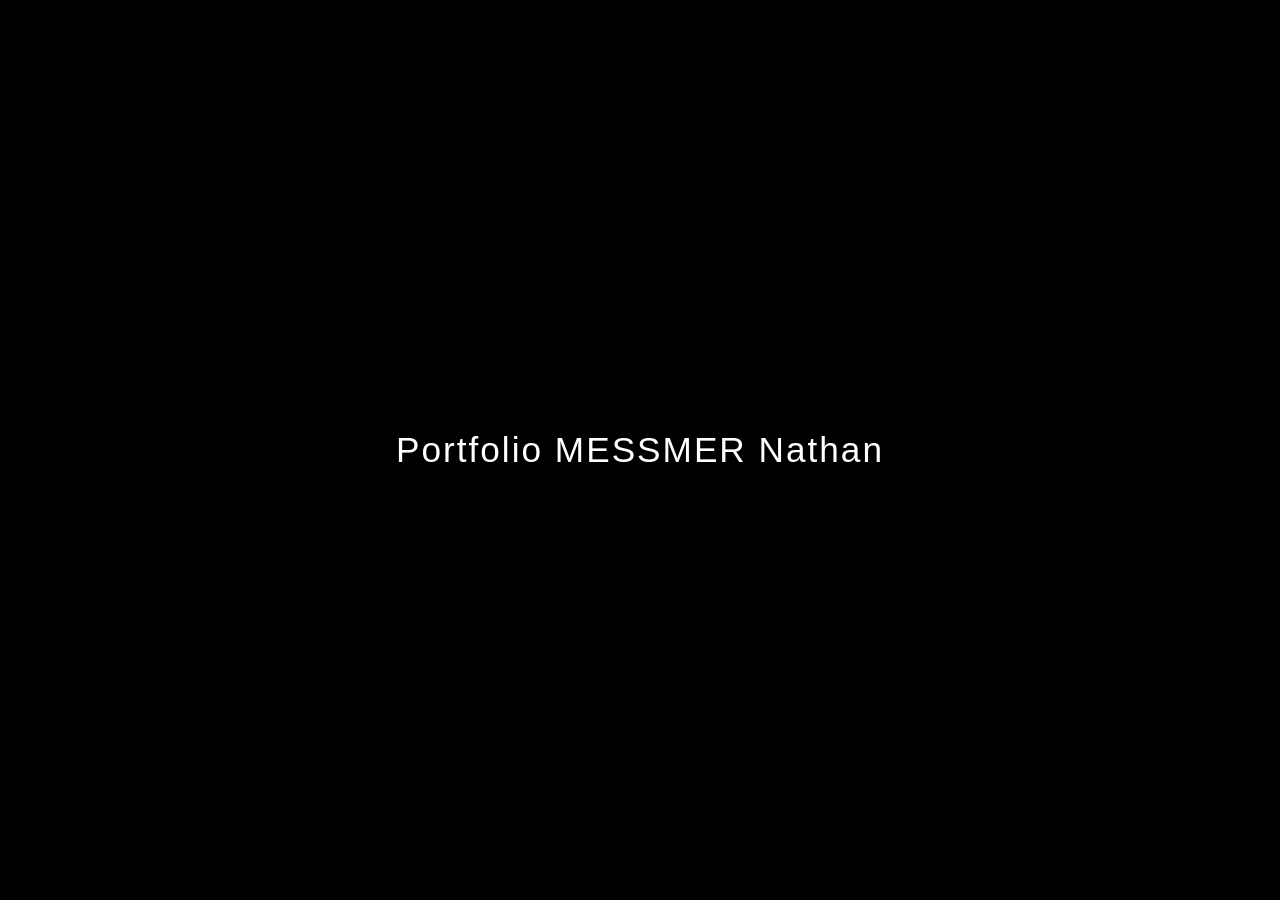
==== index.html @ f72987ed "Add files via upload" ====
<!DOCTYPE html>
<html lang="fr">
<head>
    <meta charset="UTF-8">
    <meta name="viewport" content="width=device-width, initial-scale=1.0">
    <title>Portfolio - MESSMER Nathan</title>
    <link rel="stylesheet" href="style.css">
</head>
<body>

    <!-- 1. ÉCRAN INTRODUCTIF NOIR -->
    <div id="intro-overlay">
        <h1 class="intro-title">Portfolio MESSMER Nathan</h1>
    </div>

    <!-- 2. CONTENU PRINCIPAL DU SITE -->
    <div id="main-content">
        <!-- En-tête / Profil -->
        <header class="portfolio-header">
            <div class="header-profile">
                <!-- Vous pourrez remplacer la div par <img src="votre-photo.jpg" alt="Nathan Messmer" class="profile-img"> -->
                <img src="photo-profil.jpg" alt="Nathan Messmer" class="profile-pic">
                <div class="header-info">
                    <h1>Nathan MESSMER</h1>
                    <h2>Étudiant Alternant en Ingénierie Mécanique</h2>
                    <p class="school-tag">SIGMA Clermont INP | Clermont-Ferrand | Spécialité : Machines, Robots et Systèmes</p>
                    <div class="contact-quick">
                        <span><img src="logo_adresse.png" alt="Adresse" class="logo"> Bourg-Lastic (63760)</span>
                        <span><img src="logo_phone.jpg" alt="Phone" class="logo"> 07.71.66.42.90</span>
                        <span><img src="logo_mail.jpg" alt="Email" class="logo"> nathan.messmer21@gmail.com</span>
                    </div>
                </div>
            </div>
        </header>

        <!-- Navigation par Onglets -->
        <nav class="portfolio-nav">
            <button class="nav-tab active" onclick="openTab(event, 'presentation')">Présentation</button>
            <button class="nav-tab" onclick="openTab(event, 'parcours')">Parcours & Expériences</button>
            <button class="nav-tab" onclick="openTab(event, 'projets')">Projets & Preuves</button>
            <button class="nav-tab" onclick="openTab(event, 'competences')">Compétences & Outils</button>
            <button class="nav-tab" onclick="openTab(event, 'contact')">Contact & CV</button>
        </nav>

        <!-- Contenu des Onglets -->
        <main class="portfolio-container">
            
            <!-- Onglet 1 : Présentation & Infos -->
            <section id="presentation" class="tab-content active">
                <h3>À propos de moi</h3>
                <p>Actuellement étudiant ingénieur en alternance dans la R&D à la <strong>Société laitière de Laqueuille</strong> et à l'école <strong>Sigma Clermont INP</strong>, j'ai pour objectif de valider mon diplôme afin de concrétiser mon projet professionnel.</p>
                <br>
                <div class="info-grid">
                    <div class="info-box">
                        <h4>Informations</h4>
                        <ul>
                            <li><strong>Âge :</strong> 23 ans</li>
                            <li><strong>Permis :</strong> Permis B / Véhiculé</li>
                            <li><strong>Statut :</strong> Élève ingénieur alternant (2024-2027)</li>
                        </ul>
                    </div>
                    <div class="info-box">
                        <h4>Loisirs</h4>
                        <div class="tags-container">
                            <p><strong>Sport :</strong> Fitness, Marche, Tennis <br> <strong>Reflexion : </strong>Échecs (ELO estimé : 1200), Lecture, Rubik's Cube <br>  <strong>Musique :</strong> Électro, Pop, Rock <br> <strong>Codage</strong></p>
                        </div>
                    </div>
                </div>
            </section>

            <!-- Onglet 2 : Parcours Professionnel & Formation -->
            <section id="parcours" class="tab-content">
                <h3>Expériences Professionnelles & Formation</h3>
                
                <div class="timeline">
                    <!-- Expérience 1 -->
                    <div class="timeline-item">
                        <div class="timeline-content">
                            <span class="date">Oct 2026 - Sept 2027</span>
                            <h4>Ingénieur R&D Mécanique - Alternant</h4>
                            <p class="company">Société laitière de Laqueuille (Saint-Julien-Puy-Lavèze)</p>
                            <p>Optimisation de ligne de production fromagère : standardisation, conceptualisation et automatisation.</p>
                        </div>
                        <img src="Logo-La-Meme.jpg" alt="Logo Société laitière de Laqueuille" class="company-logo">
                    </div>

                    <!-- Expérience 2 -->
                    <div class="timeline-item">
                        <div class="timeline-content">
                            <span class="date">Mai - Sept 2026</span>
                            <h4>Assistant Ingénieur - Projet Éthiopie 4.0 - Stage</h4>
                            <p class="company">Addis Ababa University, Éthiopie</p>
                            <p>Création de TP et mini-projets sur des cobots UR pour les étudiants (écriture, résolution de Rubik's Cube) et conceptualisation d'un Workshop.</p>
                        </div>
                        <img src="CTBE_AAU.jpg" alt="Logo Addis Ababa University" class="company-logo">
                    </div>

                    <!-- Expérience 3 -->
                    <div class="timeline-item">
                        <div class="timeline-content">
                            <span class="date">Sept 2025 - Mai 2026</span>
                            <h4>Employé polyvalent</h4>
                            <p class="company">McDonald's, Clermont-Ferrand</p>
                            <p>Préparation des commandes, service et accueil des clients, gestion d'équipe.</p>
                        </div>
                        <img src="mcdonald.jpg" alt="Logo McDonald's" class="company-logo">
                    </div>

                    <!-- Expérience 4 -->
                    <div class="timeline-item">
                        <div class="timeline-content">
                            <span class="date">Juillet - Août 2025</span>
                            <h4>Opérateur machine (Stage / Intérim)</h4>
                            <p class="company">Groupe Schaeffler, Haguenau</p>
                            <p>Opérateur sur machine à commande numérique dans l'industrie automobile.</p>
                        </div>
                        <img src="Schaeffler-Logo.jpg" alt="Logo Schaeffler" class="company-logo">
                    </div>

                    <!-- Expérience 5 -->
                    <div class="timeline-item">
                        <div class="timeline-content">
                            <span class="date">Juillet 2021 - Juillet 2023</span>
                            <h4>Réserviste de l'Armée de l'Air et de l'Espace</h4>
                            <p class="company">Base de Nancy-Ochey</p>
                            <p>Assistant de secrétariat, mécanicien piste et mécanicien équipement de vol.</p>
                        </div>
                        <img src="AAE.png" alt="Logo Armée de l'Air et de l'Espace" class="company-logo">
                    </div>
                </div>

                <h3 style="margin-top: 40px;">Formations & Diplômes</h3>
                <ul class="formation-list">
                    <li><strong>2024 - 2027 :</strong> Diplôme d'ingénieur mécanique à SIGMA Clermont <span class="skill-level"><strong>Spécialité :</strong> Machines, Robots et Systèmes <br> <strong>Orientation : </strong>Procédés de fabrication et Industrialisation</span></li>
                    <li><strong>2021 - 2024 :</strong> Classe préparatoire PCSI/PSI*, Lycée Louis Couffignal, Strasbourg.</li>
                    <li><strong>2021 :</strong> Baccalauréat scientifique, Lycée Robert Schuman, Haguenau <span class="skill-level"><strong>Spécialités :</strong> Mathématiques, Physique-Chimie, NSI <br> <strong>Options :</strong> Maths expertes, grec ancien</span></li>
                </ul>
            </section>

            <!-- Onglet 3 : Projets & Preuves -->
            <section id="projets" class="tab-content">
                <h3>Projets & Réalisations (Traces)</h3>
                
                <div class="project-card">
                    <h4>Formula Student (Sigma Racing) | 2025-2026</h4>
                    <p><strong>Contexte & Tâche :</strong> Collaboration inter-pôles (électrique, simulation, mécanique) pour la conception et la construction d'une monoplace de compétition.</p>
                    <p><strong>Action & Résultat :</strong> Participation active et représentation de l'école lors de la compétition internationale en Espagne.</p>
                    <div class="trace-box">📌 <strong>Trace :</strong> Dossiers de conception technique, plans CAO et photos de la monoplace.</div>
                </div>

                <div class="project-card">
                    <h4>Projets TIPE (2021-2024)</h4>
                    <p>• <strong>Aide à l'arbitrage humain au tennis par outil numérique :</strong> Analyse de trajectoires et détection d'impacts.</p>
                    <p>• <strong>Gestion du trafic routier à un carrefour par IA :</strong> Optimisation des flux de circulation par modélisation algorithmique.</p>
                </div>
            </section>

            <!-- Onglet 4 : Compétences & Outils -->
            <section id="competences" class="tab-content">
                <h3>Compétences Techniques & Outils - Hard-Skills</h3>
                
                <div class="skills-grid">
                    <div class="skill-card">
                        <h4>Logiciels & Ingénierie</h4>
                        <span class="logiciel">Catia / SolidWorks </span>
                        <span class="logiciel">Access </span> 
                        <span class="logiciel">Ansys / Adams / KissSoft </span> 
                        <span class="logiciel">RoboDK / Interface UR</span>
                    </div>
                    <div class="skill-card">
                        <h4>Programmation & Bureautique</h4>
                        <p>Word, Excel, PowerPoint <span class="skill-level">Avancé</span> Python, Matlab <span class="skill-level">Maîtrise intermédiaire-supérieur</span> HTML / CSS <span class="skill-level">Intermédiaire</span></p>
                    </div>
                    <div class="skill-card">
                        <h4>Langues</h4>
                        <span class="langue"><strong>Français :</strong> Langue maternelle</span>
                        <span class="langue"><strong>Anglais :</strong> B2 - Intermédiaire supérieur</span>
                        <span class="langue"><strong>Allemand :</strong> B1 - Intermédiaire</span>
                    </div>
                </div>
                <br>

                <h3>Compétences Personnelles - Soft-Skills</h3>
                
                <div class="skills-grid">
                    <div class="skill-card">
                        <h4>Compétences comportementales</h4>
                        <p>Créativité <br> Autonomie <br> Rigueur <br> Adaptabilité</p>
                    </div>
                    <div class="skill-card">
                        <h4>Compétences relationnelles</h4>
                        <p>Communication <br> Travail en équipe <br> Pédagogie <br> Fiabilité</p>
                    </div>
                </div>
            </section>

            <section id="contact" class="tab-content">
                <h3>Contact & Liens Professionnels</h3>
                <p><strong>Téléphone :</strong> 07.71.66.42.90</p>
                <p><strong>Email :</strong> nathan.messmer21@gmail.com</p>
                <p><strong>LinkedIn :</strong> <a href="https://www.linkedin.com/in/nathan-messmer" target="_blank">Nathan MESSMER</a></p>
                <p><strong>Localisation :</strong> Bourg-Lastic (63760) / Clermont-Ferrand</p>
                <br>
                <p><strong>CV Numérique :</strong> <a href="https://na-me-21.github.io/nathan.messmer/" target="_blank">Consulter la version en ligne</a></p>
                <br>
                <a href="CV MESSMER Nathan.pdf" target="_blank" class="cv-button">Télécharger la version PDF</a>
            </section>
        </main>
    </div>

    <!-- LOGIQUE JAVASCRIPT -->
    <script>
        // 1. Gestion du fond noir d'ouverture (2.5 secondes)
        window.addEventListener('DOMContentLoaded', () => {
            const overlay = document.getElementById('intro-overlay');
            const mainContent = document.getElementById('main-content');

            setTimeout(() => {
                overlay.classList.add('hidden');
                mainContent.classList.add('visible');

                setTimeout(() => {
                    overlay.style.display = 'none';
                }, 1000);
            }, 2500);
        });

        // 2. Gestion du changement d'onglets
        function openTab(event, tabId) {
            const tabContents = document.querySelectorAll('.tab-content');
            tabContents.forEach(content => content.classList.remove('active'));

            const navTabs = document.querySelectorAll('.nav-tab');
            navTabs.forEach(tab => tab.classList.remove('active'));

            document.getElementById(tabId).classList.add('active');
            event.currentTarget.classList.add('active');
        }
    </script>
</body>
</html>
---- style.css ----
/* --- RESET ET BASE --- */
* {
    box-sizing: border-box;
    margin: 0;
    padding: 0;
}

body {
    font-family: 'Segoe UI', Tahoma, Geneva, Verdana, sans-serif;
    background-color: #f4f6f9;
    color: #333;
    line-height: 1.6;
}

/* --- ÉCRAN INTRODUCTIF NOIR --- */
#intro-overlay {
    position: fixed;
    top: 0;
    left: 0;
    width: 100vw;
    height: 100vh;
    background-color: #000000;
    display: flex;
    justify-content: center;
    align-items: center;
    z-index: 9999;
    opacity: 1;
    transition: opacity 1s ease-out;
}

#intro-overlay.hidden {
    opacity: 0;
}

.intro-title {
    color: #ffffff;
    font-size: 2.2rem;
    font-weight: 300;
    letter-spacing: 2px;
    text-align: center;
    animation: fadeInText 1.5s ease-in-out;
}

@keyframes fadeInText {
    from { opacity: 0; transform: translateY(15px); }
    to { opacity: 1; transform: translateY(0); }
}

/* --- CONTENU PRINCIPAL --- */
#main-content {
    opacity: 0;
    transition: opacity 1s ease-in;
    max-width: 1000px;
    margin: 0 auto;
    padding: 20px;
}

#main-content.visible {
    opacity: 1;
}

/* En-tête / Profil */
.portfolio-header {
    background: #ffffff;
    padding: 30px;
    border-radius: 12px;
    box-shadow: 0 4px 12px rgba(0, 0, 0, 0.05);
    margin-bottom: 20px;
}

.header-profile {
    display: flex;
    align-items: center;
    gap: 25px;
}

.profile-pic {
    width: 200px;
    height: 200px;
    border-radius: 50%;
    object-fit: cover;
    border: 4px solid #428bd9;
    box-shadow: 0 2px 5px rgba(0,0,0,0.2);
}

.logo {
    width: 25px;
    height: 25px;
    vertical-align: middle;
    margin-right: 8px; 
}

.avatar-placeholder {
    width: 100px;
    height: 100px;
    border-radius: 50%;
    background-color: #0056b3;
    color: #ffffff;
    display: flex;
    align-items: center;
    justify-content: center;
    font-size: 2.2rem;
    font-weight: bold;
    flex-shrink: 0;
}

.header-info h1 {
    color: #111;
    font-size: 2rem;
    margin-bottom: 5px;
}

.header-info h2 {
    color: #0056b3;
    font-size: 1.1rem;
    font-weight: 600;
    margin-bottom: 5px;
}

.school-tag {
    color: #555;
    font-size: 0.95rem;
    margin-bottom: 8px;
}

.contact-quick {
    display: flex;
    gap: 15px;
    font-size: 0.85rem;
    color: #666;
    flex-wrap: wrap;
}

.skill-level {
    font-size: 0.85em;
    font-style: italic;
    display: block; /* Force le passage à la ligne */
    margin-bottom: 5px;
}

.logiciel{
    font-size: 1em;
    display: block; /* Force le passage à la ligne */
    margin-bottom: 5px;
}

.langue{
    font-size: 1em;
    color: #666;
    display: block; /* Force le passage à la ligne */
    margin-bottom: 5px;
}

/* --- BARRE D'ONGLETS --- */
.portfolio-nav {
    display: flex;
    gap: 8px;
    border-bottom: 2px solid #e0e0e0;
    margin-bottom: 25px;
    overflow-x: auto;
}

.nav-tab {
    background: none;
    border: none;
    padding: 12px 18px;
    font-size: 0.95rem;
    font-weight: 600;
    color: #666;
    cursor: pointer;
    border-bottom: 3px solid transparent;
    transition: all 0.3s ease;
    white-space: nowrap;
}

.nav-tab:hover {
    color: #0056b3;
}

.nav-tab.active {
    color: #0056b3;
    border-bottom: 3px solid #0056b3;
}

/* --- CONTENU DES ONGLETS --- */
.tab-content {
    display: none;
    background: #ffffff;
    padding: 30px;
    border-radius: 12px;
    box-shadow: 0 4px 12px rgba(0, 0, 0, 0.05);
}

.tab-content.active {
    display: block;
    animation: fadeInTab 0.4s ease-in-out;
}

@keyframes fadeInTab {
    from { opacity: 0; transform: translateY(5px); }
    to { opacity: 1; transform: translateY(0); }
}

.tab-content h3 {
    margin-bottom: 20px;
    color: #222;
    border-bottom: 2px solid #f0f0f0;
    padding-bottom: 8px;
}

/* Grilles & Infos */
.info-grid {
    display: grid;
    grid-template-columns: repeat(auto-fit, minmax(250px, 1fr));
    gap: 20px;
}

.info-box {
    background: #f8f9fa;
    padding: 20px;
    border-radius: 8px;
    border-left: 4px solid #0056b3;
}

.info-box ul {
    list-style: none;
    margin-top: 10px;
}

.info-box li {
    margin-bottom: 6px;
}

.tags-container {
    display: flex;
    flex-wrap: wrap;
    gap: 8px;
    margin-top: 10px;
}

.tag {
    background: #e3f2fd;
    color: #0d47a1;
    padding: 4px 10px;
    border-radius: 15px;
    font-size: 0.85rem;
    font-weight: 600;
}

/* --- TIMELINE AVEC LOGOS --- */
.timeline {
    border-left: 3px solid #0056b3;
    padding-left: 20px;
    margin-left: 10px;
}

.timeline-item {
    margin-bottom: 30px;
    position: relative;
    display: flex; /* Aligne le texte à gauche et le logo à droite */
    justify-content: space-between;
    align-items: center;
    gap: 20px;
}

.timeline-content {
    flex: 1; /* Prend tout l'espace disponible à gauche */
}

.timeline-item .date {
    display: inline-block;
    font-size: 0.85rem;
    color: #0056b3;
    font-weight: bold;
    margin-bottom: 4px;
}

.timeline-item h4 {
    font-size: 1.1rem;
    color: #222;
}

.timeline-item .company {
    font-size: 0.9rem;
    color: #666;
    margin-bottom: 6px;
    font-style: italic;
}

/* Style des logos d'entreprises */
.company-logo {
    width: 85px; /* Largeur ajustable selon la taille souhaitée */
    height: 85px;
    object-fit: contain; /* Conserve les proportions sans déformer l'image */
    border-radius: 6px;
    background-color: #ffffff;
    padding: 5px;
    box-shadow: 0 2px 6px rgba(0, 0, 0, 0.08);
    flex-shrink: 0; /* Empêche le logo de se déformer sur petit écran */
}

.formation-list {
    list-style-type: disc;
    padding-left: 20px;
}

.formation-list li {
    margin-bottom: 10px;
}

/* Projets */
.project-card {
    background: #f8f9fa;
    padding: 20px;
    border-radius: 8px;
    margin-bottom: 15px;
    border-left: 4px solid #28a745;
}

.project-card h4 {
    color: #155724;
    margin-bottom: 8px;
}

.trace-box {
    margin-top: 12px;
    padding: 8px 12px;
    background: #eef6ff;
    border-left: 3px solid #0056b3;
    border-radius: 4px;
    font-size: 0.9rem;
}

/* Grilles compétences */
.skills-grid {
    display: grid;
    grid-template-columns: repeat(auto-fit, minmax(260px, 1fr));
    gap: 20px;
}

.skill-card {
    background: #f8f9fa;
    padding: 20px;
    border-radius: 8px;
    border-left: 4px solid #ffc107;
}

.skill-card h4 {
    margin-bottom: 8px;
}

/* Bouton CV */
.cv-button {
    display: inline-block;
    padding: 12px 24px;
    background-color: #0056b3;
    color: #ffffff;
    text-decoration: none;
    border-radius: 6px;
    font-weight: 600;
    transition: background 0.3s;
}

.cv-button:hover {
    background-color: #004085;
}

/* --- ADAPTATION MOBILE --- */
@media screen and (max-width: 768px) {
    body {
        font-size: 14px;
    }

    #main-content {
        padding: 10px;
    }

    .header-profile {
        flex-direction: column;
        text-align: center;
    }

    .contact-quick {
        justify-content: center;
    }

    .intro-title {
        font-size: 1.6rem;
    }

    .timeline-item {
        flex-direction: column-reverse; /* Place le logo au-dessus du texte sur mobile */
        align-items: flex-start;
        gap: 10px;
    }

    .company-logo {
        width: 50px;
        height: 50px;
    }
}
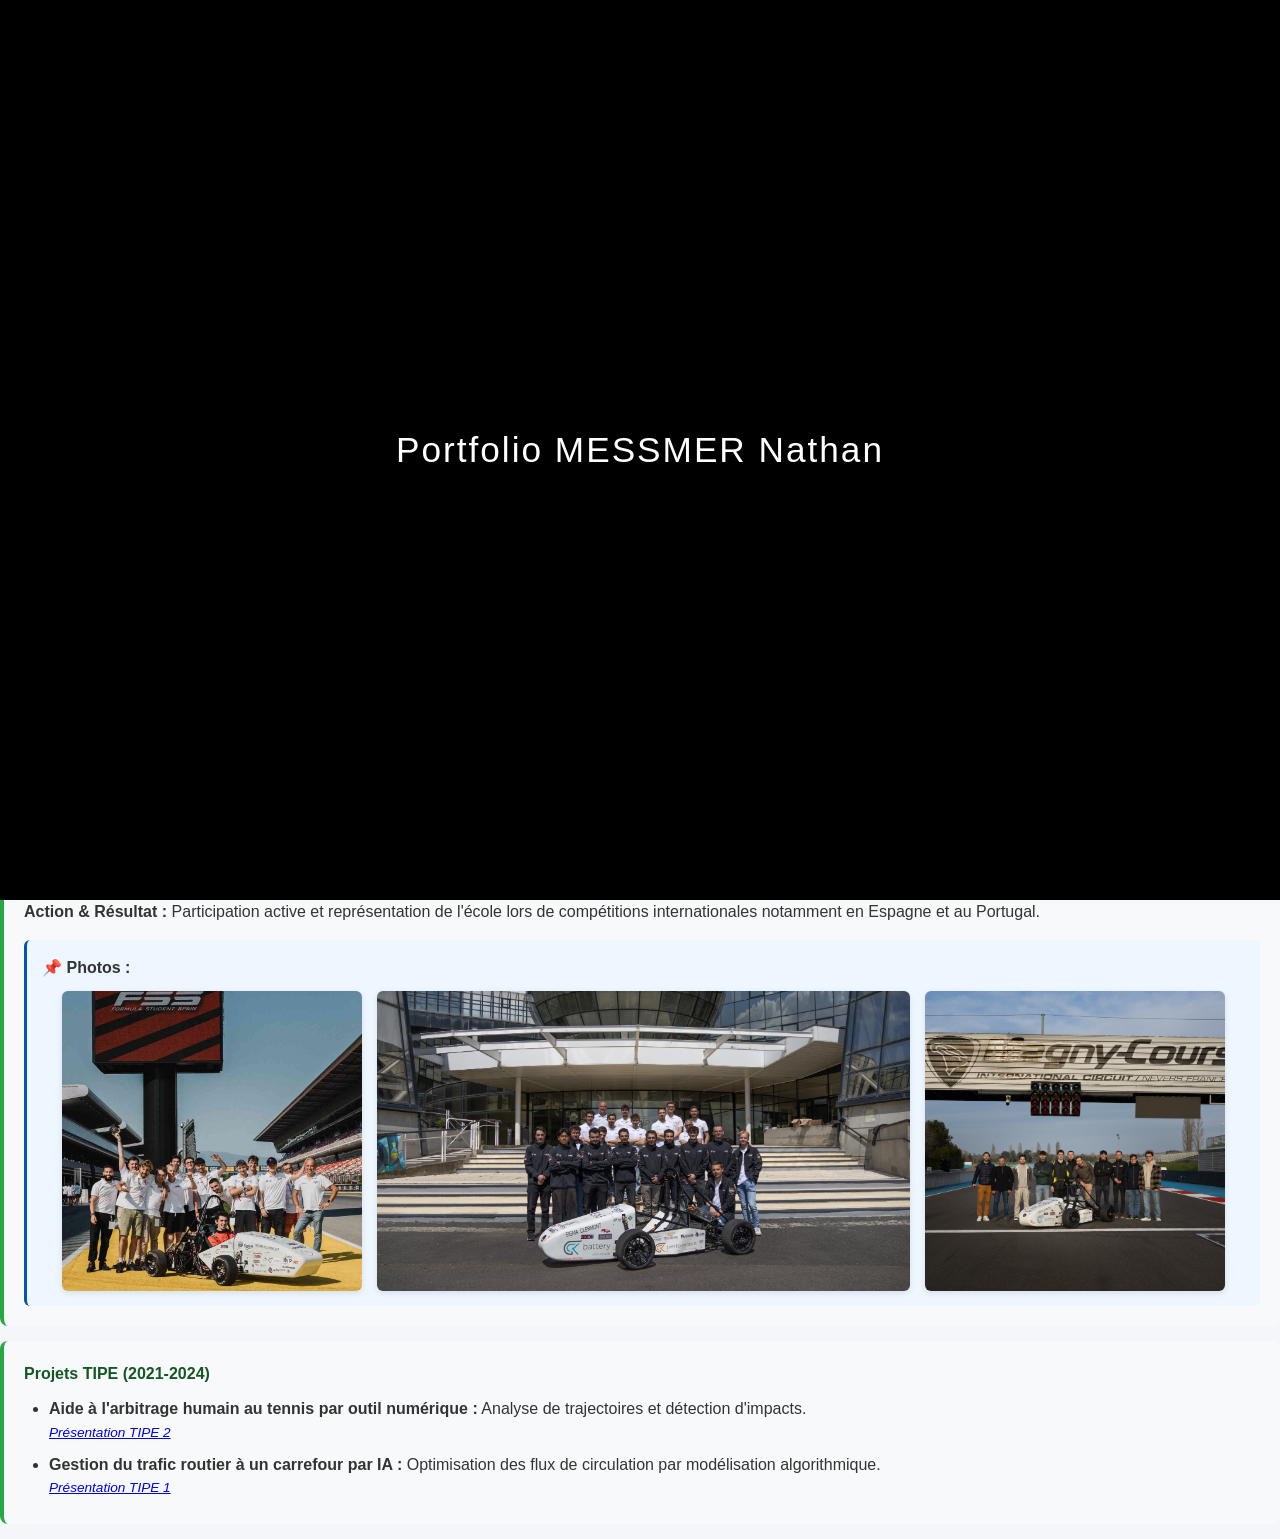
==== commit e013d4ac: "Add files via upload" ====
--- a/index.html
+++ b/index.html
@@ -18,12 +18,12 @@
         <!-- En-tête / Profil -->
         <header class="portfolio-header">
             <div class="header-profile">
-                <!-- Vous pourrez remplacer la div par <img src="votre-photo.jpg" alt="Nathan Messmer" class="profile-img"> -->
                 <img src="photo-profil.jpg" alt="Nathan Messmer" class="profile-pic">
                 <div class="header-info">
                     <h1>Nathan MESSMER</h1>
                     <h2>Étudiant Alternant en Ingénierie Mécanique</h2>
                     <p class="school-tag">SIGMA Clermont INP | Clermont-Ferrand | Spécialité : Machines, Robots et Systèmes</p>
+                    <p class="school-tag">Société laitière de Laqueuille</p>
                     <div class="contact-quick">
                         <span><img src="logo_adresse.png" alt="Adresse" class="logo"> Bourg-Lastic (63760)</span>
                         <span><img src="logo_phone.jpg" alt="Phone" class="logo"> 07.71.66.42.90</span>
@@ -37,18 +37,19 @@
         <nav class="portfolio-nav">
             <button class="nav-tab active" onclick="openTab(event, 'presentation')">Présentation</button>
             <button class="nav-tab" onclick="openTab(event, 'parcours')">Parcours & Expériences</button>
-            <button class="nav-tab" onclick="openTab(event, 'projets')">Projets & Preuves</button>
+            <button class="nav-tab" onclick="openTab(event, 'projets')">Projets</button>
             <button class="nav-tab" onclick="openTab(event, 'competences')">Compétences & Outils</button>
             <button class="nav-tab" onclick="openTab(event, 'contact')">Contact & CV</button>
         </nav>
-
+    </div>
+    <div class="wide-container">
         <!-- Contenu des Onglets -->
         <main class="portfolio-container">
             
             <!-- Onglet 1 : Présentation & Infos -->
             <section id="presentation" class="tab-content active">
                 <h3>À propos de moi</h3>
-                <p>Actuellement étudiant ingénieur en alternance dans la R&D à la <strong>Société laitière de Laqueuille</strong> et à l'école <strong>Sigma Clermont INP</strong>, j'ai pour objectif de valider mon diplôme afin de concrétiser mon projet professionnel.</p>
+                <p>Actuellement étudiant ingénieur en alternance dans la R&D à la <strong>Société laitière de Laqueuille</strong> et à l'école <strong>Sigma Clermont INP</strong>, j'ai pour objectif de valider mon diplôme ainsi que de réussir le concours d'agrégation dans le génie mécanique afin de devenir professeur dans l'enseignement supérieur dans le domaine de la mécanique et des sciences de l'ingénieur.</p>
                 <br>
                 <div class="info-grid">
                     <div class="info-box">
@@ -70,7 +71,7 @@
 
             <!-- Onglet 2 : Parcours Professionnel & Formation -->
             <section id="parcours" class="tab-content">
-                <h3>Expériences Professionnelles & Formation</h3>
+                <h3>Expériences Professionnelles</h3>
                 
                 <div class="timeline">
                     <!-- Expérience 1 -->
@@ -80,6 +81,7 @@
                             <h4>Ingénieur R&D Mécanique - Alternant</h4>
                             <p class="company">Société laitière de Laqueuille (Saint-Julien-Puy-Lavèze)</p>
                             <p>Optimisation de ligne de production fromagère : standardisation, conceptualisation et automatisation.</p>
+                            <p>Modélisation 3D et 2D de moule à fromage (Bleu d'Auvergne, Fourme d'Ambert, Bleu de Laqueuille, Gaperon, ...)</p>
                         </div>
                         <img src="Logo-La-Meme.jpg" alt="Logo Société laitière de Laqueuille" class="company-logo">
                     </div>
@@ -90,7 +92,8 @@
                             <span class="date">Mai - Sept 2026</span>
                             <h4>Assistant Ingénieur - Projet Éthiopie 4.0 - Stage</h4>
                             <p class="company">Addis Ababa University, Éthiopie</p>
-                            <p>Création de TP et mini-projets sur des cobots UR pour les étudiants (écriture, résolution de Rubik's Cube) et conceptualisation d'un Workshop.</p>
+                            <p>Création de TP et mini-projets sur des cobots UR pour les étudiants (écriture, résolution de Rubik's Cube)</p>
+                            <p>Conceptualisation d'un Workshop.</p>
                         </div>
                         <img src="CTBE_AAU.jpg" alt="Logo Addis Ababa University" class="company-logo">
                     </div>
@@ -112,7 +115,7 @@
                             <span class="date">Juillet - Août 2025</span>
                             <h4>Opérateur machine (Stage / Intérim)</h4>
                             <p class="company">Groupe Schaeffler, Haguenau</p>
-                            <p>Opérateur sur machine à commande numérique dans l'industrie automobile.</p>
+                            <p>Opérateur sur machine à commande numérique dans l'industrie du roulement à billes.</p>
                         </div>
                         <img src="Schaeffler-Logo.jpg" alt="Logo Schaeffler" class="company-logo">
                     </div>
@@ -123,7 +126,9 @@
                             <span class="date">Juillet 2021 - Juillet 2023</span>
                             <h4>Réserviste de l'Armée de l'Air et de l'Espace</h4>
                             <p class="company">Base de Nancy-Ochey</p>
-                            <p>Assistant de secrétariat, mécanicien piste et mécanicien équipement de vol.</p>
+                            <p>Assistant de secrétariat </p>
+                            <p>Mécanicien piste </p>
+                            <p>Équipementier</p>
                         </div>
                         <img src="AAE.png" alt="Logo Armée de l'Air et de l'Espace" class="company-logo">
                     </div>
@@ -139,19 +144,63 @@
 
             <!-- Onglet 3 : Projets & Preuves -->
             <section id="projets" class="tab-content">
-                <h3>Projets & Réalisations (Traces)</h3>
-                
+                <h3>Projets</h3>
+                
+                <div class="project-card">
+                    <h4>Éthiopie 4.0 | 2026</h4>
+                    <p><strong>Contexte & Tâche :</strong> Transfert de connaissance de la France vers l'Éthiopie.</p>
+                    <p><strong>Action & Résultat :</strong> Création d'un Workshop et de Travaux Pratiques pour la commande de cobots <em>Universal Robot</em></p>
+                    <div class="trace-box">
+                        <p style="align-self: flex-start;">📌 <strong>Photos :</strong></p>
+                        
+                        <div class="trace-images">
+                            <div class="photo-item"></div>
+                                <img src="photo_fin.jpg" alt="Photos fin stage" class="photo">
+                                <p class="photo-caption">Fin de stage au College of Technology and Built Environment</p>
+                            </div>
+                            <div class="photo-item">
+                                <img src="cours_info.jpg" alt="Photo cours d'info aux étudiants" class="photo">
+                                <p class="photo-caption">Initiation aux langages HTML et CSS pour les étudiants éthiopiens.</p>
+                            </div>
+                        </div>
+                        <br>
+                        <p style="align-self: flex-start;">📌 <strong>Projets réalisés :</strong></p>
+                        <div class="trace-images">
+                            <img src="plan_3D.jpeg" alt="Photo plan 33D Workshop" class="photo">
+                            <video controls width="100%" class="portfolio-video">
+                                <source src="VIDEO_cube.mp4" type="video/mp4">
+                                Votre navigateur ne prend pas en charge la lecture de vidéos.
+                            </video>
+                        </div>
+                        
+                    </div>
+                </div>
+
                 <div class="project-card">
                     <h4>Formula Student (Sigma Racing) | 2025-2026</h4>
                     <p><strong>Contexte & Tâche :</strong> Collaboration inter-pôles (électrique, simulation, mécanique) pour la conception et la construction d'une monoplace de compétition.</p>
-                    <p><strong>Action & Résultat :</strong> Participation active et représentation de l'école lors de la compétition internationale en Espagne.</p>
-                    <div class="trace-box">📌 <strong>Trace :</strong> Dossiers de conception technique, plans CAO et photos de la monoplace.</div>
+                    <p><strong>Action & Résultat :</strong> Participation active et représentation de l'école lors de compétitions internationales notamment en Espagne et au Portugal.</p>
+                    <div class="trace-box">
+                        <p style="align-self: flex-start;">📌 <strong>Photos :</strong></p>
+                        
+                        <div class="trace-images">
+                            <img src="FSS.jpg" alt="Formula Student Spain" class="photo">
+                            <img src="equipe.jpg" alt="Photo d'équipe" class="photo">
+                            <img src="MC.jpg" alt="Photo Magny-Cours" class="photo">
+                        </div>
+                    </div>
                 </div>
 
                 <div class="project-card">
                     <h4>Projets TIPE (2021-2024)</h4>
-                    <p>• <strong>Aide à l'arbitrage humain au tennis par outil numérique :</strong> Analyse de trajectoires et détection d'impacts.</p>
-                    <p>• <strong>Gestion du trafic routier à un carrefour par IA :</strong> Optimisation des flux de circulation par modélisation algorithmique.</p>
+                    <ul>
+                        <li><strong>Aide à l'arbitrage humain au tennis par outil numérique :</strong> Analyse de trajectoires et détection d'impacts.</li>
+                        <span class="skill-level"><a href="https://github.com/na-me-21/TIPE2" target="_blank">Présentation TIPE 2 </a></span>
+                        <li><strong>Gestion du trafic routier à un carrefour par IA :</strong> Optimisation des flux de circulation par modélisation algorithmique.</li>
+                        <span class="skill-level"><a href="https://github.com/na-me-21/TIPE1" target="_blank">Présentation TIPE 1 </a></span>
+                        
+                    </ul>
+                    
                 </div>
             </section>
 
@@ -169,7 +218,9 @@
                     </div>
                     <div class="skill-card">
                         <h4>Programmation & Bureautique</h4>
-                        <p>Word, Excel, PowerPoint <span class="skill-level">Avancé</span> Python, Matlab <span class="skill-level">Maîtrise intermédiaire-supérieur</span> HTML / CSS <span class="skill-level">Intermédiaire</span></p>
+                        <p>Word / Excel / PowerPoint <span class="skill-level">Avancé</span> </p>
+                        <p>Python / Matlab <span class="skill-level">Maîtrise intermédiaire-supérieur</span> </p>
+                        <p>HTML / CSS <span class="skill-level">Intermédiaire</span></p>
                     </div>
                     <div class="skill-card">
                         <h4>Langues</h4>
@@ -202,7 +253,6 @@
                 <p><strong>Localisation :</strong> Bourg-Lastic (63760) / Clermont-Ferrand</p>
                 <br>
                 <p><strong>CV Numérique :</strong> <a href="https://na-me-21.github.io/nathan.messmer/" target="_blank">Consulter la version en ligne</a></p>
-                <br>
                 <a href="CV MESSMER Nathan.pdf" target="_blank" class="cv-button">Télécharger la version PDF</a>
             </section>
         </main>
--- a/style.css
+++ b/style.css
@@ -75,8 +75,8 @@
 }
 
 .profile-pic {
-    width: 200px;
-    height: 200px;
+    width: 175px;
+    height: 175px;
     border-radius: 50%;
     object-fit: cover;
     border: 4px solid #428bd9;
@@ -154,6 +154,7 @@
 /* --- BARRE D'ONGLETS --- */
 .portfolio-nav {
     display: flex;
+    justify-content: center;
     gap: 8px;
     border-bottom: 2px solid #e0e0e0;
     margin-bottom: 25px;
@@ -182,6 +183,14 @@
     border-bottom: 3px solid #0056b3;
 }
 
+/* --- CONTENEUR ÉLARGI POUR LA PARTIE BASSE --- */
+.wide-container {
+    max-width: 1400px; /* Vous pouvez augmenter (ex: 95%) ou baisser selon vos goûts */
+    width: 92%;        /* S'adapte dynamiquement à la largeur de l'écran */
+    margin: 0 auto;    /* Centre le tout proprement sur la page */
+    padding-bottom: 50px;
+}
+
 /* --- CONTENU DES ONGLETS --- */
 .tab-content {
     display: none;
@@ -299,6 +308,7 @@
     flex-shrink: 0; /* Empêche le logo de se déformer sur petit écran */
 }
 
+
 .formation-list {
     list-style-type: disc;
     padding-left: 20px;
@@ -323,12 +333,69 @@
 }
 
 .trace-box {
-    margin-top: 12px;
-    padding: 8px 12px;
-    background: #eef6ff;
+    margin-top: 15px;
+    padding: 15px;
+    background: #eef6ff;         /* Garde le fond de la cartouche bleue */
     border-left: 3px solid #0056b3;
-    border-radius: 4px;
-    font-size: 0.9rem;
+    border-radius: 6px;
+    display: flex;
+    flex-direction: column;      /* Empile le texte "Trace :" et la zone des photos */
+    align-items: center;         /* Centre tout ce qu'il y a dedans horizontalement */
+}
+
+/* Conteneur interne pour aligner les photos côte à côte et les centrer */
+.trace-images {
+    display: flex;
+    justify-content: center;     /* Centre les images au milieu de la cartouche */
+    align-items: center;
+    flex-wrap: wrap;             /* Permet aux photos de passer à la ligne sur les petits écrans */
+    gap: 15px;                   /* Espace propre entre les photos */
+    margin-top: 10px;
+    width: 100%;
+}
+
+.portfolio-video {
+    display: block;
+    width: 60%;          /* ⬅️ Réduisez ce pourcentage (ex: 50% ou 60%) pour qu'elle soit moins large */
+    max-width: 600px;    /* ⬅️ Limite la taille maximale en pixels sur grand écran */
+    height: auto;        /* Conserve les proportions d'origine de la vidéo */
+    border-radius: 8px;
+    box-shadow: 0 2px 6px rgba(0, 0, 0, 0.1);
+}
+
+.trace-box img.photo {
+    height: 300px;               /* Hauteur fixe pour harmoniser les images */
+    width: auto;
+    object-fit: cover;
+    border-radius: 6px;
+    box-shadow: 0 2px 6px rgba(0, 0, 0, 0.1);
+}
+
+/* Conteneur individuel pour chaque photo et sa légende */
+.photo-item {
+    display: flex;
+    flex-direction: column;  /* Empile l'image et le texte verticalement */
+    align-items: center;     /* Centre le texte par rapport à la photo */
+    max-width: 400px;        /* Empêche le bloc de s'élargir excessivement */
+}
+
+/* Style de la légende sous la photo */
+.photo-caption {
+    font-size: 0.85rem;      /* Taille de police légèrement plus discrète */
+    color: #475569;          /* Couleur gris/bleu moderne */
+    text-align: center;
+    margin-top: 8px;         /* Petit espace entre l'image et le texte */
+    font-style: italic;      /* Optionnel : met le texte en italique */
+}
+
+/* Décalage des listes à puces à l'intérieur des cartes de projets */
+.project-card ul {
+    padding-left: 25px; /* Vous pouvez augmenter (ex: 30px) ou baisser selon l'espace souhaité */
+    margin-top: 10px;
+}
+
+.project-card li {
+    margin-top: 8px; /* Ajoute un petit espace vertical entre chaque élément de la liste */
 }
 
 /* Grilles compétences */
@@ -359,6 +426,7 @@
     border-radius: 6px;
     font-weight: 600;
     transition: background 0.3s;
+    margin-top: 20px;
 }
 
 .cv-button:hover {
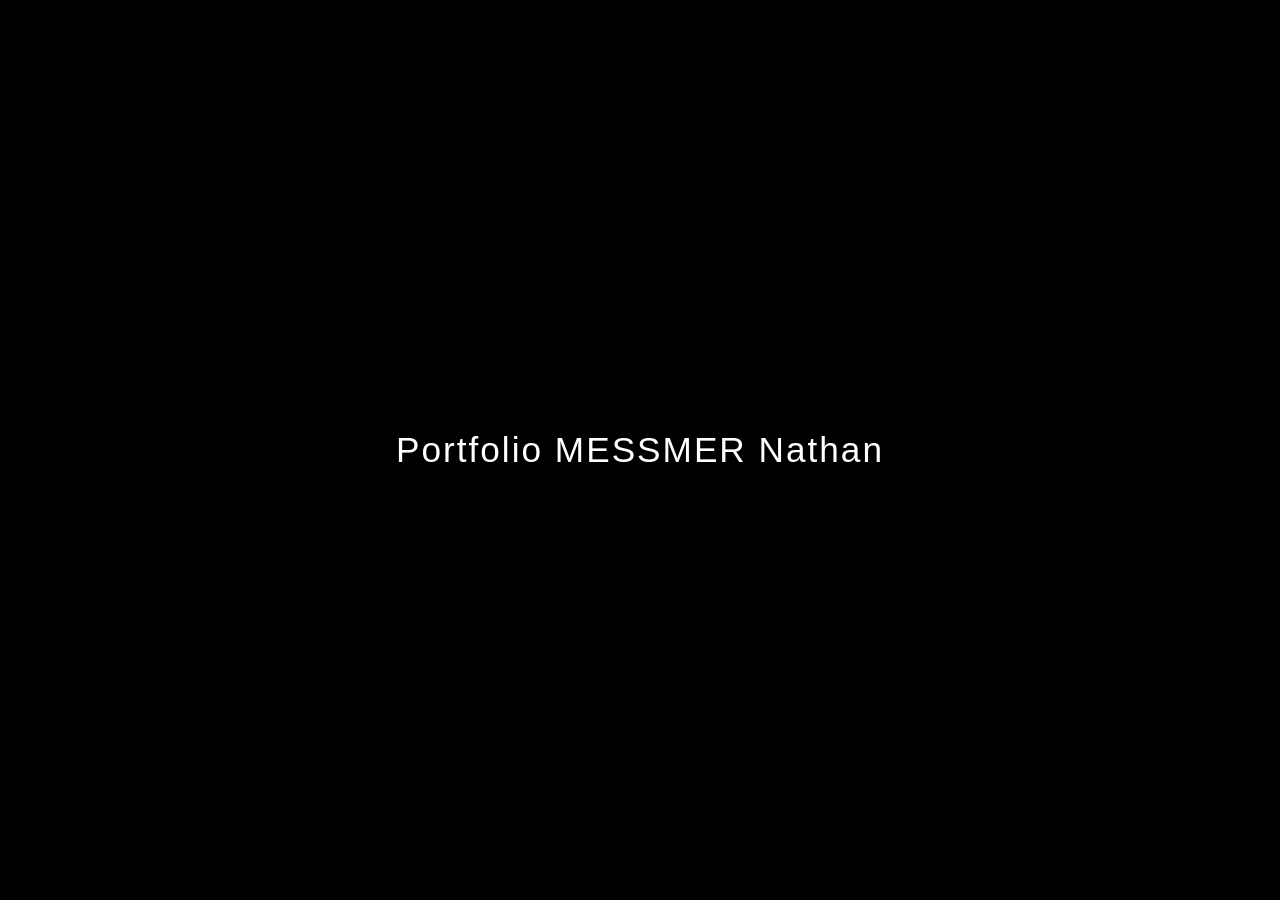
==== commit 088b400e: "Add files via upload" ====
--- a/index.html
+++ b/index.html
@@ -73,73 +73,124 @@
             <section id="parcours" class="tab-content">
                 <h3>Expériences Professionnelles</h3>
                 
-                <div class="timeline">
-                    <!-- Expérience 1 -->
-                    <div class="timeline-item">
-                        <div class="timeline-content">
-                            <span class="date">Oct 2026 - Sept 2027</span>
-                            <h4>Ingénieur R&D Mécanique - Alternant</h4>
-                            <p class="company">Société laitière de Laqueuille (Saint-Julien-Puy-Lavèze)</p>
-                            <p>Optimisation de ligne de production fromagère : standardisation, conceptualisation et automatisation.</p>
-                            <p>Modélisation 3D et 2D de moule à fromage (Bleu d'Auvergne, Fourme d'Ambert, Bleu de Laqueuille, Gaperon, ...)</p>
-                        </div>
-                        <img src="Logo-La-Meme.jpg" alt="Logo Société laitière de Laqueuille" class="company-logo">
-                    </div>
-
-                    <!-- Expérience 2 -->
-                    <div class="timeline-item">
-                        <div class="timeline-content">
-                            <span class="date">Mai - Sept 2026</span>
-                            <h4>Assistant Ingénieur - Projet Éthiopie 4.0 - Stage</h4>
-                            <p class="company">Addis Ababa University, Éthiopie</p>
-                            <p>Création de TP et mini-projets sur des cobots UR pour les étudiants (écriture, résolution de Rubik's Cube)</p>
-                            <p>Conceptualisation d'un Workshop.</p>
-                        </div>
-                        <img src="CTBE_AAU.jpg" alt="Logo Addis Ababa University" class="company-logo">
-                    </div>
-
-                    <!-- Expérience 3 -->
-                    <div class="timeline-item">
-                        <div class="timeline-content">
-                            <span class="date">Sept 2025 - Mai 2026</span>
-                            <h4>Employé polyvalent</h4>
-                            <p class="company">McDonald's, Clermont-Ferrand</p>
-                            <p>Préparation des commandes, service et accueil des clients, gestion d'équipe.</p>
-                        </div>
-                        <img src="mcdonald.jpg" alt="Logo McDonald's" class="company-logo">
-                    </div>
-
-                    <!-- Expérience 4 -->
-                    <div class="timeline-item">
-                        <div class="timeline-content">
-                            <span class="date">Juillet - Août 2025</span>
-                            <h4>Opérateur machine (Stage / Intérim)</h4>
-                            <p class="company">Groupe Schaeffler, Haguenau</p>
-                            <p>Opérateur sur machine à commande numérique dans l'industrie du roulement à billes.</p>
-                        </div>
-                        <img src="Schaeffler-Logo.jpg" alt="Logo Schaeffler" class="company-logo">
-                    </div>
-
-                    <!-- Expérience 5 -->
-                    <div class="timeline-item">
-                        <div class="timeline-content">
-                            <span class="date">Juillet 2021 - Juillet 2023</span>
-                            <h4>Réserviste de l'Armée de l'Air et de l'Espace</h4>
-                            <p class="company">Base de Nancy-Ochey</p>
-                            <p>Assistant de secrétariat </p>
-                            <p>Mécanicien piste </p>
-                            <p>Équipementier</p>
-                        </div>
-                        <img src="AAE.png" alt="Logo Armée de l'Air et de l'Espace" class="company-logo">
+                <div class="formation-card">
+                    <div class="formation-content">
+                        <span class="date">Oct 2026 - Sept 2027</span>
+                        <h4>Ingénieur R&D Mécanique - Alternant</h4>
+                        <p class="company"><a href="https://www.fromages-laqueuille.fr/" target="_blank">Société laitière de Laqueuille</a>, Saint-Julien-Puy-Lavèze</p>
+                        <p>Optimisation de ligne de production fromagère : standardisation, conceptualisation et automatisation.</p>
+                        <p>Modélisation 3D et 2D de moule à fromage (Bleu d'Auverge, Fourme d'Ambert, Bleu de Laqueuille, Gaperon, ...).</p>
+                    </div>
+
+                    <!-- Le logo à droite -->
+                    <div class="company-logo">
+                        <a href="https://www.fromages-laqueuille.fr/" target="_blank">
+                            <img src="Logo-La-Meme.jpg" alt="Logo Société Laitière de Laqueuille">
+                        </a>
+                    </div>
+                </div>
+
+                <div class="formation-card">
+                    <div class="formation-content">
+                        <span class="date">Mai - Sept 2026</span>
+                        <h4>Assistant Ingénieur - Projet Éthiopie 4.0 - Stage</h4>
+                        <p class="company"><span><a href="https://www.aau.edu.et/" target="_blank">Addis Ababa University</a></span>, Éthiopie</p>
+                        <p>Création de TP et mini-projets sur des cobots UR pour les étudiants (écriture, résolution de Rubik's Cube)</p>
+                        <p>Conceptualisation d'un Workshop.</p>
+                    </div>
+                    <div class="company-logo">
+                        <a href="https://www.aau.edu.et/" target="_blank">
+                            <img src="CTBE_AAU.jpg" alt="Logo Addis Ababa University">
+                        </a>
+                    </div>
+                </div>
+
+                <div class="formation-card">
+                    <div class="formation-content">
+                        <span class="date">Sept 2025 - Mai 2026</span>
+                        <h4>Employé polyvalent</h4>
+                        <p class="company"><span><a href="https://www.mcdonalds.com/" target="_blank">McDonald's</a></span>, Clermont-Ferrand</p>
+                        <p>Préparation des commandes, service et accueil des clients, gestion d'équipe.</p>
+                    </div>
+                    <div class="company-logo">
+                        <a href="https://www.mcdonalds.com/" target="_blank">
+                            <img src="mcdonald.jpg" alt="Logo McDonald's">
+                        </a>
+                    </div>
+                </div>
+
+                <div class="formation-card">
+                    <div class="formation-content">
+                        <span class="date">Juillet - Août 2025</span>
+                        <h4>Opérateur machine (Stage / Intérim)</h4>
+                        <p class="company"><span><a href="https://www.schaeffler.fr/fr/" target="_blank">Groupe Schaeffler</a></span>, Haguenau</p>
+                        <p>Opérateur sur machine à commande numérique dans l'industrie du roulement à billes.</p>
+                    </div>
+                    <div class="company-logo">
+                        <a href="https://www.schaeffler.fr/fr/" target="_blank">
+                            <img src="Schaeffler-Logo.jpg" alt="Logo Schaeffler">
+                        </a>
+                    </div>
+                </div>
+
+                <div class="formation-card">
+                    <div class="formation-content">
+                        <span class="date">Juillet 2021 - Juillet 2023</span>
+                        <h4>Réserviste</h4>
+                        <p class="company"><span><a href="https://www.defense.gouv.fr/air" target="_blank">Armée de l'Air et de l'Espace</a></span>, Base de Nancy-Ochey</p>
+                        <p>Assistant de secrétariat </p>
+                        <p>Mécanicien piste </p>
+                        <p>Équipementier</p>
+                    </div>
+                    <div class="company-logo">
+                        <a href="https://www.defense.gouv.fr/air" target="_blank">
+                            <img src="AAE.png" alt="Logo Armée de l'Air et de l'Espace">
+                        </a>
                     </div>
                 </div>
 
                 <h3 style="margin-top: 40px;">Formations & Diplômes</h3>
-                <ul class="formation-list">
-                    <li><strong>2024 - 2027 :</strong> Diplôme d'ingénieur mécanique à SIGMA Clermont <span class="skill-level"><strong>Spécialité :</strong> Machines, Robots et Systèmes <br> <strong>Orientation : </strong>Procédés de fabrication et Industrialisation</span></li>
-                    <li><strong>2021 - 2024 :</strong> Classe préparatoire PCSI/PSI*, Lycée Louis Couffignal, Strasbourg.</li>
-                    <li><strong>2021 :</strong> Baccalauréat scientifique, Lycée Robert Schuman, Haguenau <span class="skill-level"><strong>Spécialités :</strong> Mathématiques, Physique-Chimie, NSI <br> <strong>Options :</strong> Maths expertes, grec ancien</span></li>
-                </ul>
+
+                <div class="formation-card">
+                    <div class="formation-content">
+                        <span class="date">2024 - 2027</span> 
+                        <h4>Diplôme d'ingénieur mécanique à SIGMA Clermont</h4>
+                        <p class="company"><span><a href="https://www.sigma-clermont.fr/" target="_blank">Sigma Clermont</a></span>, Clermont-Ferrand</p>
+                        <p><span class="skill-level"><strong>Spécialité :</strong> Machines, Robots et Systèmes</span></p>
+                        <p><span class="skill-level"><strong>Orientation : </strong>Procédés de fabrication et Industrialisation</span></p>
+                    </div>
+                    <div class="company-logo">
+                        <a href="https://www.sigma-clermont.fr/" target="_blank">
+                            <img src="logo_sigma.png" alt="Logo Sigma Clermont">
+                        </a>
+                    </div>
+                </div>
+                <div class="formation-card">
+                    <div class="formation-content">
+                        <span class="date">2021 - 2024</span> 
+                        <h4>Classe préparatoire PCSI/PSI*</h4>
+                        <p class="company"><span><a href="https://lyc-couffignal-strasbourg.site.ac-strasbourg.fr/" target="_blank">Lycée Louis Couffignal</a></span>, Strasbourg</p>
+                    </div>
+                    <div class="company-logo">
+                        <a href="https://lyc-couffignal-strasbourg.site.ac-strasbourg.fr/" target="_blank">
+                            <img src="logo_couffignal.png" alt="Logo Lycée Louis Couffignal">
+                        </a>
+                    </div>
+                </div>
+                <div class="formation-card">
+                    <div class="formation-content">
+                        <span class="date">2021</span>
+                        <h4>Baccalauréat scientifique</h4>
+                        <p class="company"><span><a href="https://lycee-europeen-schuman.eu/" target="_blank">Lycée Robert Schuman</a></span>, Haguenau</p>
+                        <p><span class="skill-level"><strong>Spécialités :</strong> Mathématiques, Physique-Chimie, NSI </span></p>
+                        <p><span class="skill-level"><strong>Options :</strong> Maths expertes, grec ancien</span></p>
+                    </div>
+                    <div class="company-logo">
+                        <a href="https://lycee-europeen-schuman.eu/" target="_blank">
+                            <img src="logo_schuman.png" alt="Logo Lycée Robert Schuman">
+                        </a>
+                    </div>
+                </div>
             </section>
 
             <!-- Onglet 3 : Projets & Preuves -->
@@ -154,23 +205,29 @@
                         <p style="align-self: flex-start;">📌 <strong>Photos :</strong></p>
                         
                         <div class="trace-images">
-                            <div class="photo-item"></div>
+                            <div class="photo-item">
                                 <img src="photo_fin.jpg" alt="Photos fin stage" class="photo">
                                 <p class="photo-caption">Fin de stage au College of Technology and Built Environment</p>
                             </div>
                             <div class="photo-item">
                                 <img src="cours_info.jpg" alt="Photo cours d'info aux étudiants" class="photo">
-                                <p class="photo-caption">Initiation aux langages HTML et CSS pour les étudiants éthiopiens.</p>
+                                <p class="photo-caption">Initiation aux langages HTML et CSS pour les autres étudiants.</p>
                             </div>
                         </div>
                         <br>
                         <p style="align-self: flex-start;">📌 <strong>Projets réalisés :</strong></p>
                         <div class="trace-images">
-                            <img src="plan_3D.jpeg" alt="Photo plan 33D Workshop" class="photo">
-                            <video controls width="100%" class="portfolio-video">
-                                <source src="VIDEO_cube.mp4" type="video/mp4">
-                                Votre navigateur ne prend pas en charge la lecture de vidéos.
-                            </video>
+                            <div class="photo-item">
+                                <img src="plan_3D.jpeg" alt="Photo plan 33D Workshop" class="photo">
+                                <p class="photo-caption">Plan 3D du Workshop réalisé sur 3DExperience.</p>
+                            </div>
+                            <div class="photo-item">
+                                <video controls width="100%" class="portfolio-video">
+                                    <source src="VIDEO_cube.mp4" type="video/mp4">
+                                    Votre navigateur ne prend pas en charge la lecture de vidéos.
+                                </video>
+                                <p class="photo-caption">Résolution d'un Rubik's Cube par un cobot UR.</p>
+                            </div>
                         </div>
                         
                     </div>
@@ -184,9 +241,18 @@
                         <p style="align-self: flex-start;">📌 <strong>Photos :</strong></p>
                         
                         <div class="trace-images">
-                            <img src="FSS.jpg" alt="Formula Student Spain" class="photo">
-                            <img src="equipe.jpg" alt="Photo d'équipe" class="photo">
-                            <img src="MC.jpg" alt="Photo Magny-Cours" class="photo">
+                            <div class="photo-item">
+                                <img src="FSS.jpg" alt="Formula Student Spain" class="photo">
+                                <p class="photo-caption">Présenation de l'équipe lors de la compétition en Espagne.</p>
+                            </div>
+                            <div class="photo-item">
+                                <img src="equipe.jpg" alt="Photo d'équipe" class="photo">
+                                <p class="photo-caption">Photo de l'ensemble de l'équipe devant Sigma Clermont.</p>
+                            </div>
+                            <div class="photo-item">
+                                <img src="MC.jpg" alt="Photo Magny-Cours" class="photo">
+                                <p class="photo-caption">Journée presse à Magny-Cours.</p>
+                            </div>
                         </div>
                     </div>
                 </div>
@@ -211,15 +277,15 @@
                 <div class="skills-grid">
                     <div class="skill-card">
                         <h4>Logiciels & Ingénierie</h4>
-                        <span class="logiciel">Catia / SolidWorks </span>
-                        <span class="logiciel">Access </span> 
-                        <span class="logiciel">Ansys / Adams / KissSoft </span> 
-                        <span class="logiciel">RoboDK / Interface UR</span>
+                        <span class="logiciel">Catia / SolidWorks <span class="skill-level">Avancé</span></span>
+                        <span class="logiciel">Ansys / Adams / KissSoft <span class="skill-level">Intermédiaire-supérieur</span></span>
+                        <span class="logiciel">RoboDK / Interface UR<span class="skill-level">Intermédiaire</span></span>
+                        <span class="logiciel">Access <span class="skill-level">Débutant</span></span>
                     </div>
                     <div class="skill-card">
                         <h4>Programmation & Bureautique</h4>
                         <p>Word / Excel / PowerPoint <span class="skill-level">Avancé</span> </p>
-                        <p>Python / Matlab <span class="skill-level">Maîtrise intermédiaire-supérieur</span> </p>
+                        <p>Python / Matlab <span class="skill-level">Intermédiaire-supérieur</span> </p>
                         <p>HTML / CSS <span class="skill-level">Intermédiaire</span></p>
                     </div>
                     <div class="skill-card">
@@ -247,13 +313,18 @@
 
             <section id="contact" class="tab-content">
                 <h3>Contact & Liens Professionnels</h3>
-                <p><strong>Téléphone :</strong> 07.71.66.42.90</p>
-                <p><strong>Email :</strong> nathan.messmer21@gmail.com</p>
-                <p><strong>LinkedIn :</strong> <a href="https://www.linkedin.com/in/nathan-messmer" target="_blank">Nathan MESSMER</a></p>
-                <p><strong>Localisation :</strong> Bourg-Lastic (63760) / Clermont-Ferrand</p>
-                <br>
-                <p><strong>CV Numérique :</strong> <a href="https://na-me-21.github.io/nathan.messmer/" target="_blank">Consulter la version en ligne</a></p>
-                <a href="CV MESSMER Nathan.pdf" target="_blank" class="cv-button">Télécharger la version PDF</a>
+                <div class="info-grid">
+                    <div class="info-box">
+                        <p><strong>Téléphone :</strong> 07.71.66.42.90</p>
+                        <p><strong>Email :</strong> nathan.messmer21@gmail.com</p>
+                        <p><strong>LinkedIn :</strong> <a href="https://www.linkedin.com/in/nathan-messmer" target="_blank">Nathan MESSMER</a></p>
+                        <p><strong>Localisation :</strong> Bourg-Lastic (63760) / Clermont-Ferrand</p>
+                    </div>
+                    <div class="info-box">
+                        <p><strong>CV Numérique :</strong> <a href="https://na-me-21.github.io/nathan.messmer/" target="_blank">Consulter la version en ligne</a></p>
+                        <a href="CV MESSMER Nathan.pdf" target="_blank" class="cv-button">Télécharger la version PDF</a>
+                    </div> 
+                </div>
             </section>
         </main>
     </div>
--- a/style.css
+++ b/style.css
@@ -276,7 +276,7 @@
     flex: 1; /* Prend tout l'espace disponible à gauche */
 }
 
-.timeline-item .date {
+.date {
     display: inline-block;
     font-size: 0.85rem;
     color: #0056b3;
@@ -297,15 +297,39 @@
 }
 
 /* Style des logos d'entreprises */
+.formation-card {
+    background: #f8f9fa;
+    padding: 20px;
+    border-radius: 8px;
+    margin-bottom: 15px;
+    border-left: 4px solid #3872fa;
+    display: flex;                 /* ⬅️ Aligne le texte et le logo sur la même ligne */
+    justify-content: space-between; /* ⬅️ Pousse le logo tout à droite */
+    align-items: center;        /* ⬅️ Aligne les éléments en haut */
+    gap: 20px;                      /* ⬅️ Espace entre le texte et le logo */
+}
+
+/* Le texte s'empile verticalement dans cette zone */
+.formation-content {
+    display: flex;
+    flex-direction: column;        /* ⬅️ Empile les éléments les uns sous les autres */
+    flex-grow: 1;                  /* ⬅️ Prend toute la place disponible à gauche */
+}
+
 .company-logo {
-    width: 85px; /* Largeur ajustable selon la taille souhaitée */
+    width: 85px;
     height: 85px;
-    object-fit: contain; /* Conserve les proportions sans déformer l'image */
     border-radius: 6px;
     background-color: #ffffff;
     padding: 5px;
     box-shadow: 0 2px 6px rgba(0, 0, 0, 0.08);
-    flex-shrink: 0; /* Empêche le logo de se déformer sur petit écran */
+    flex-shrink: 0;                 /* ⬅️ Empêche le logo de s'écraser */
+}
+
+.company-logo img {
+    width: 100%;
+    height: 100%;
+    object-fit: contain;            /* ⬅️ C'est ici qu'il doit être pour redimensionner l'image */
 }
 
 
@@ -356,8 +380,8 @@
 
 .portfolio-video {
     display: block;
-    width: 60%;          /* ⬅️ Réduisez ce pourcentage (ex: 50% ou 60%) pour qu'elle soit moins large */
-    max-width: 600px;    /* ⬅️ Limite la taille maximale en pixels sur grand écran */
+    width: 70%;          /* ⬅️ Réduisez ce pourcentage (ex: 50% ou 60%) pour qu'elle soit moins large */
+    max-width: 700px;    /* ⬅️ Limite la taille maximale en pixels sur grand écran */
     height: auto;        /* Conserve les proportions d'origine de la vidéo */
     border-radius: 8px;
     box-shadow: 0 2px 6px rgba(0, 0, 0, 0.1);
@@ -376,7 +400,7 @@
     display: flex;
     flex-direction: column;  /* Empile l'image et le texte verticalement */
     align-items: center;     /* Centre le texte par rapport à la photo */
-    max-width: 400px;        /* Empêche le bloc de s'élargir excessivement */
+    max-width: 100%;        /* Empêche le bloc de s'élargir excessivement */
 }
 
 /* Style de la légende sous la photo */
